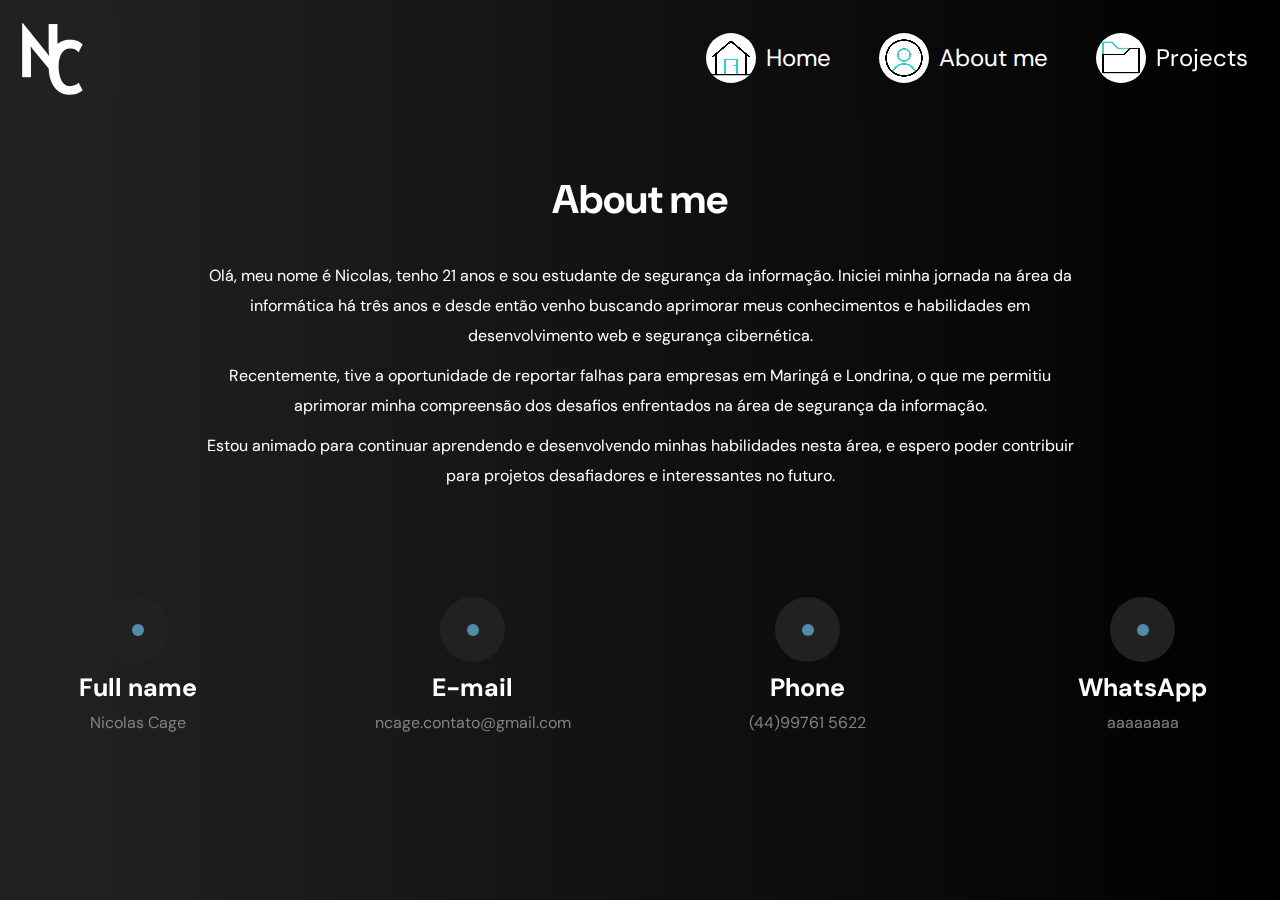
==== pages/about.html @ 60346dfb "disablepictureinpicture" ====
<!DOCTYPE html>
<html lang="pt-br">
<head>
    <meta charset="UTF-8">
    <meta http-equiv="X-UA-Compatible" content="IE=edge">
    <meta name="viewport" content="width=device-width, initial-scale=1.0">
    <link rel="stylesheet" href="../styles/reset.css">
    <link rel="stylesheet" href="../styles/index.css">
    <link href="https://cdn.jsdelivr.net/npm/bootstrap@5.3.0-alpha3/dist/css/bootstrap.min.css" rel="stylesheet" integrity="sha384-KK94CHFLLe+nY2dmCWGMq91rCGa5gtU4mk92HdvYe+M/SXH301p5ILy+dN9+nJOZ" crossorigin="anonymous">
    <link rel="preconnect" href="https://fonts.googleapis.com">
    <link rel="preconnect" href="https://fonts.gstatic.com" crossorigin>
    <link href="https://fonts.googleapis.com/css2?family=DM+Sans:ital,wght@0,400;0,500;0,700;1,400;1,500;1,700&display=swap" rel="stylesheet">
    <link rel="shortcut icon" href="../img/ico/ICO-NC.ico" type="image/x-icon">
    <title>About me</title>
</head>
<body>
    <header class="cabecalho__container">
        <a href="../index.html">
            <img src="../img/Logo - Nicolas Cage.png" alt="Inicias do nome Nicolas Cage" id="logo">
        </a>
        <ul class="cabecalho__lista">
            <li class="cabecalho__lista__item">
                <a href="../index.html" class="cabecalho__lista__item__link">
                    <video src="../video/casa.mp4" disableRemotePlayback disablepictureinpicture class="video__menu__nav home"></video>Home
                </a>
            </li>
            <li class="cabecalho__lista__item">
                <a href="about.html" class="cabecalho__lista__item__link">
                    <video src="../video/perfil.mp4" disableRemotePlayback disablepictureinpicture class="video__menu__nav about"></video>About me
                </a>
            </li>
            <li class="cabecalho__lista__item">
                <a href="../pages/project.html" class="cabecalho__lista__item__link">
                    <video src="../video/pasta.mp4" disableRemotePlayback disablepictureinpicture class="video__menu__nav projects"></video>Projects
                </a>
            </li>
        </ul>
    </header>
    <main class="main__about">
        <section class="about__container">
            <h1 class="about__titulo">About me</h1>
            <div class="about__descricao">
                <p class="about__paragrafo">Olá, meu nome é Nicolas, tenho 21 anos e sou estudante de segurança da informação. Iniciei minha jornada na área da informática há três anos e desde então venho buscando aprimorar meus conhecimentos e habilidades em desenvolvimento web e segurança cibernética.</p>
                <p class="about__paragrafo">Recentemente, tive a oportunidade de reportar falhas para empresas em Maringá e Londrina, o que me permitiu aprimorar minha compreensão dos desafios enfrentados na área de segurança da informação.</p>
                <p class="about__paragrafo">Estou animado para continuar aprendendo e desenvolvendo minhas habilidades nesta área, e espero poder contribuir para projetos desafiadores e interessantes no futuro.</p>
            </div>
            <button id="voltar-ao-topo" onclick="voltarAoTopo()"><img src="../img/icons8-arrow-up-100.png" alt=""></button>
        </section>
        <section class="contact">
            <div class="contact__container">
                <div class="contatct__item">
                    <div class="item__bola">
                        <div class="item__bolinha"></div>
                    </div>
                </div>
                <div class="contact__h2">
                    <h2 class="contact__titulo">
                        Full name
                    </h2>
                </div>
                <div class="contact__p">
                    <p>Nicolas Cage</p>
                </div>
            </div>
            <div class="contact__container">
                <div class="contatct__item">
                    <div class="item__bola">
                        <div class="item__bolinha"></div>
                    </div>
                </div>
                <div class="contact__h2">
                    <h2 class="contact__titulo">
                        E-mail
                    </h2>
                </div>
                <div class="contact__p">
                    <p>ncage.contato@gmail.com</p>
                </div>
            </div>
            <div class="contact__container">
                <div class="contatct__item">
                    <div class="item__bola">
                        <div class="item__bolinha"></div>
                    </div>
                </div>
                <div class="contact__h2">
                    <h2 class="contact__titulo">
                        Phone
                    </h2>
                </div>
                <div class="contact__p">
                    <p>(44)99761 5622</p>
                </div>
            </div>
            <div class="contact__container">
                <div class="contatct__item">
                    <div class="item__bola">
                        <div class="item__bolinha"></div>
                    </div>
                </div>
                <div class="contact__h2">
                    <h2 class="contact__titulo">
                        WhatsApp
                    </h2>
                </div>
                <div class="contact__p">
                    <a class="contact__link" href="https://www.google.com">
                        <p>aaaaaaaa</p>
                    </a>
                </div>
            </div>
        </section>   
    </main>
    <footer class="footer__container"></footer>
    <script src="../js/main.js"></script>
</body>
</html>
---- styles/index.css ----
@import url(animacao.css);

:root {
    --cor-fundo: #212121;
    --cor-braco: #ffffff;
    --cor-cinza: #828282;
    --font-principal: 'DM Sans', sans-serif;
    --bg-degrade: linear-gradient(to right, #212121 5%, #000000);
    --color-hover-link: #ccc;
}

body {
    display: flex;
    flex-direction: column;
    background-image: var(--bg-degrade);
    font-family: var(--font-principal);
}

/* --Header-- */
.cabecalho__container {
    background-image: var(--bg-degrade);
    width: auto;
    display: flex;
    padding: 1em;
    justify-content: space-between;
}

.cabecalho__container img{
    width: 100px;
    height: 80px;
}

.cabecalho__lista {
    display: flex;
    align-items: center;
    margin: 1em;
    gap: 3em;
}

.cabecalho__lista__item {
    display: flex;
    justify-content: end;
}

.cabecalho__lista__item__link {
    text-decoration: none;
    color: var(--cor-braco);
    font-size: 1.5rem;
    display: flex;
    align-items: center;
    gap: 10px;
}

.cabecalho__lista__item__link:hover {
    color: var(--color-hover-link);
}

.video__menu__nav {
    width: 50px;
    border-radius: 100%;
}

/* Main__container */

.main__container {
    display: flex;
    align-items: center;
    justify-content: space-around;
    height: 100vh;
}

.apresentacao {
    width: 453px;
    height: 100vh;
    display: flex;
    flex-direction: column;
    justify-content: center;
}

.apresentacao__titulo {
    font-size: 65px;
    font-weight: 700;
    color: var(--cor-braco);

    animation-name: animacaoTitulo;
    animation-duration: 2s;
}

@keyframes typing {
    from {
        width: 0;
    }
}

@keyframes blinking  {
    50% {
        border-color: transparent;
    }
}

.apresentacao__descricao {
    font-size: 20px;
    color: var(--cor-cinza);
    margin: 15px 0;
}

.apresentacao__links {
    color: var(--cor-braco);
    display: flex;
    gap: 50px;
    margin: 20px 0;
}

.apresentacao__links__social {
    font-size: 25px;
    color: var(--cor-braco);
    text-decoration: none;
    width: 143px;
    height: 42px;
    padding: 12px 27px;
    display: flex;
    align-items: center;
    gap: 10px;
}

.linkedin {
    border: 1px solid blue;
    background-color: rgb(40, 137, 175);
    color: var(--cor-fundo);
    border-radius: 10px;
}

.github {
    border: 1px solid rgba(0, 0, 0, 0.24);
    background-color: #272727;
    border-radius: 10px;
}

.linkedin:hover {
    background-color: rgba(40, 137, 175, 0.5);
    color: var(--cor-braco);
    font-weight: 500;
    animation-name: hoverBotaoLinkedin;
    animation-duration: 1.5s;
    animation-timing-function: ease-in-out;
    animation-fill-mode: forwards;
    animation-iteration-count: infinite;
}

.github:hover {
    background-color: rgba(39, 39, 39, 0.5);
    border: 1px solid #272727;
    font-weight: 500;
    animation-name: hoverBotaoGithub;
    animation-duration: 1.5s;
    animation-timing-function: ease-in-out;
    animation-fill-mode: forwards;
    animation-iteration-count: infinite;
}

.minha__imagem {
    width: 655px;
    border-radius: 60px;
    box-shadow: 7px 5px 10px 5px rgba(0, 0, 0, 0.288);
}

.apresentacao__imagem {
    width: 650px;
    border-radius: 50px;
    box-shadow: 10px 10px 10px 10px black; 
}

#voltar-ao-topo {
    display: none;
    position: fixed;
    bottom: 20px;
    right: 20px;
    border-radius: 100%;
    width: 50px;
    height: 50px;
    background-color: #333333;
}

#voltar-ao-topo img {
    width: 50px;
}

@media screen and (max-width: 700px) {
    
    #logo {
        display: none;
    }

    .cabecalho__container {
        justify-content: center;
    }

    .cabecalho__lista__item__link {
        flex-direction: column;
        align-items: center;
        text-align: center;
    }

    .apresentacao {
        width: 90%;
        margin: 0 50%;
    }

    .apresentacao__titulo {
        text-align: center;
    }

    .apresentacao__descricao {
        text-align: center;
    }

    .apresentacao__links {
        flex-direction: column;
        align-items: center;
    }

    .apresentacao__imagem {
        display: none;
    }

    .contact {
        flex-direction: column;
    }

    .project__container {
        margin: 0;
    }

    .project__descricao-projeto {
        font-size: 12px;
    }

    .container__meio {
        flex-direction: column;
    }

}

@media screen and (max-width: 1200px) {
    
    .main__container {
        flex-direction: column;
    }

    .apresentacao {
        height: 20%;
    }

    .minha__imagem {
        display: none;
    }

    .mySkills__container {
        width: 60%;
    }

    .mySkills__lista {
        flex-wrap: wrap;
        justify-content: center;
    }

    .mySkills__item {
        margin: 10px;
    }

    .project__bloco {
        flex-direction: column;
        width: 80%;
    }

    .project__container {
        width: 80%;
    }
}

@media screen and (min-width: 1201px) {

    .apresentacao__descricao {
        border-right: 4px solid;
        width: 18ch;
        white-space: nowrap;
        overflow: hidden;
        animation: typing 2s steps(13), blinking 0.5s infinite step-end alternate;
    }

    .container__meio {
        flex-direction: row-reverse;
    }
}

.mySkills {
    width: 100%;
}

.mySkills__titulo {
    font-size: 50pt;
    color: white;
    text-align: center;
}

.mySkills__container {
    display: flex;
    justify-content: space-around;
    margin: 40px auto 0 auto;
    width: 100%;
    height: 135px;
}

.mySkills__lista {
    display: flex;
}

.mySkills__item {
    display: flex;
}

.hover1 {
    animation-name: diminuirImg1;
    animation-duration: 5s;
    animation-iteration-count: infinite;
}

.hover2 {
    animation-name: diminuirImg2;
    animation-duration: 5s;
    animation-iteration-count: infinite;
}

.footer__container {
    height: 100px;
}

/* ABOUTE ME */

.main__about {
    width: 100%;
    display: flex;
    justify-content: center;
    flex-direction: column;
    align-items: center;
}

.about__container {
    display: flex;
    flex-direction: column;
    width: 70%;
    margin: 4em 0;
}

.about__titulo {
    text-align: center;
    color: var(--cor-braco);
    font-size: 40px;

    animation-name: animacaoAbout;
    animation-duration: 2s;
}

.about__descricao {
    text-align: center;
    color: var(--cor-braco);
    margin: 2em 0;
    line-height: 30px;

    animation-name: animacaoDescricao;
    animation-duration: 2s;
}

.about__paragrafo {
    margin: 10px 0;
}

.contact {
    display: flex;
    justify-content: space-around;
    align-items: center;
    gap: 60px;
    width: 100%;
}



.contact__container {
    display: flex;
    align-items: center;
    justify-content: space-around;
    width: 100%;
    flex-direction: column;

    animation-name: contactContainer;
    animation-duration: 2s;
}

.contact__item {
    display: flex;
    flex-direction: column;
}

.contact__h2 {
    margin: .5em 0;
    color: var(--cor-braco);
    font-size: 25px;
    width: 100%;
    text-align: center;
}

.contact__link {
    text-decoration: none;
    color: var(--cor-cinza);
}

.contact__p {
    margin: .2em 0;
    color: var(--cor-cinza);
    width: 100%;
    text-align: center;
}

.item__bola {
    width: 65px;
    height: 65px;
    border-radius: 100%;
    background-color: var(--cor-fundo);
    display: flex;
    align-items: center;
    justify-content: center;
}

.item__bolinha {
    width: 12px;
    height: 12px;
    border-radius: 100%;
    background-color: rgba(101, 191, 226, 0.692);
    display: block;
}

/* PROJECTS */

.project {
    text-align: center;
    margin: 3em 0;
    display: flex;
    align-items: center;
    flex-direction: column;
}

.project__container {
    margin: 1em 0;
    display: flex;
    flex-direction: column;
    align-items: center;
    width: 100%;
}

.project__bloco {
    width: 100%;
    height: 50%;
    display: flex;
    align-items: center;
    margin: 2em 0;
}

.project__titulo {
    color: var(--cor-braco);
    font-size: 50px;

    animation-name: animacaoAbout;
    animation-duration: 2s;
}

.project__bloco {
    margin: 6em 0;
    width: 90%;
}

.project__texto {
    width: 100%;
    height: 100%;
}

.project__nome-projeto {
    color: var(--cor-braco);
    font-weight: 700;
    margin-top: 1em;
}

.project__descricao-projeto {
    color: var(--cor-braco);
    font-size: 20px;
    font-weight: 100;
    margin: 2em 0;
}

.carousel {
    width: 100%;
    margin: 1em 2em;
}

.carousel-inner {
    width: 100%;
    border-radius: 35px;
}

.project__link-github {
    text-decoration: none;
    color: var(--cor-braco);
    background-color: #828282;
    padding: 15px;
    border-radius: 10px;
    display: flex;
    align-items: center;
    justify-content: center;
    width: 50%;
    margin: auto;
    gap: 10px;
    font-size: 26px;
    box-shadow: 1px 1px 1px 1px rgba(255, 255, 255, 0.438);
}

.project__link-github:hover {
    background-color: var();
    border: 1px solid rgb(0, 0, 0);
    color: var(--color-hover-link);
}
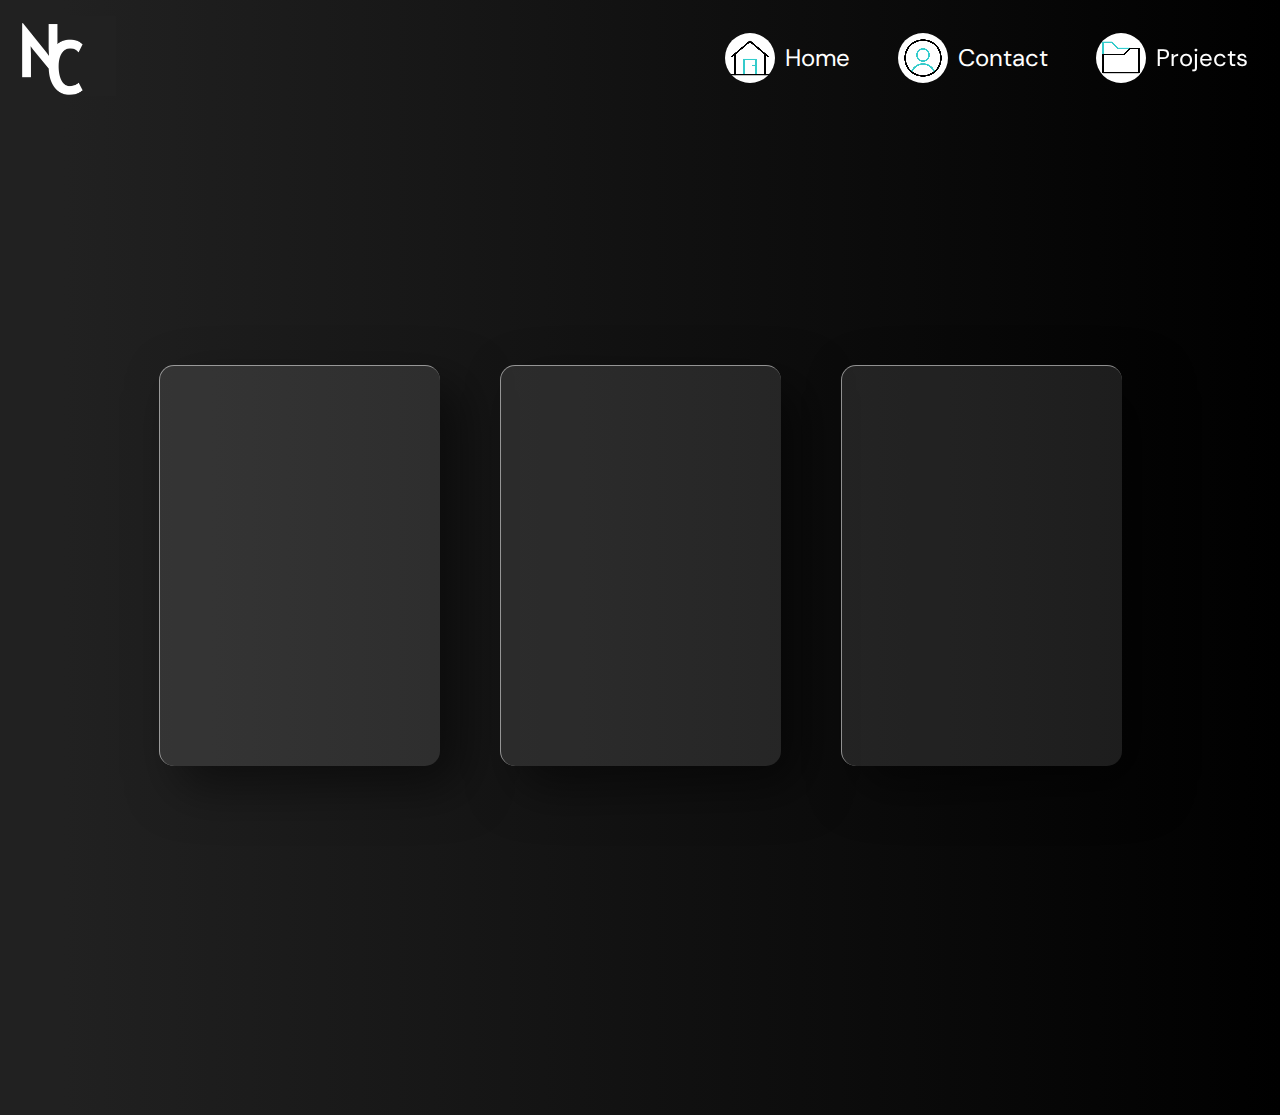
==== commit 35358566: "Alguns ajustes" ====
--- a/pages/about.html
+++ b/pages/about.html
@@ -11,7 +11,7 @@
     <link rel="preconnect" href="https://fonts.gstatic.com" crossorigin>
     <link href="https://fonts.googleapis.com/css2?family=DM+Sans:ital,wght@0,400;0,500;0,700;1,400;1,500;1,700&display=swap" rel="stylesheet">
     <link rel="shortcut icon" href="../img/ico/ICO-NC.ico" type="image/x-icon">
-    <title>About me</title>
+    <title>Contact</title>
 </head>
 <body>
     <header class="cabecalho__container">
@@ -26,7 +26,7 @@
             </li>
             <li class="cabecalho__lista__item">
                 <a href="about.html" class="cabecalho__lista__item__link">
-                    <video src="../video/perfil.mp4" disableRemotePlayback disablepictureinpicture class="video__menu__nav about"></video>About me
+                    <video src="../video/perfil.mp4" disableRemotePlayback disablepictureinpicture class="video__menu__nav about"></video>Contact
                 </a>
             </li>
             <li class="cabecalho__lista__item">
@@ -36,82 +36,44 @@
             </li>
         </ul>
     </header>
-    <main class="main__about">
-        <section class="about__container">
-            <h1 class="about__titulo">About me</h1>
-            <div class="about__descricao">
-                <p class="about__paragrafo">Olá, meu nome é Nicolas, tenho 21 anos e sou estudante de segurança da informação. Iniciei minha jornada na área da informática há três anos e desde então venho buscando aprimorar meus conhecimentos e habilidades em desenvolvimento web e segurança cibernética.</p>
-                <p class="about__paragrafo">Recentemente, tive a oportunidade de reportar falhas para empresas em Maringá e Londrina, o que me permitiu aprimorar minha compreensão dos desafios enfrentados na área de segurança da informação.</p>
-                <p class="about__paragrafo">Estou animado para continuar aprendendo e desenvolvendo minhas habilidades nesta área, e espero poder contribuir para projetos desafiadores e interessantes no futuro.</p>
-            </div>
-            <button id="voltar-ao-topo" onclick="voltarAoTopo()"><img src="../img/icons8-arrow-up-100.png" alt=""></button>
-        </section>
-        <section class="contact">
-            <div class="contact__container">
-                <div class="contatct__item">
-                    <div class="item__bola">
-                        <div class="item__bolinha"></div>
-                    </div>
-                </div>
-                <div class="contact__h2">
-                    <h2 class="contact__titulo">
-                        Full name
-                    </h2>
-                </div>
-                <div class="contact__p">
-                    <p>Nicolas Cage</p>
+    <main class="section__contact">
+        <div class="card__container">
+            <div class="card">
+                <div class="content">
+                    <h2>01</h2>
+                    <h3>Card Um</h3>
+                    <p>Lorem ipsum dolor sit amet consectetur adipisicing elit. Enim suscipit molestias, pariatur dignissimos eius, fugit tempore accusamus beatae et, labore</p>
+                    <a href="#">Mais Informações</a>
                 </div>
             </div>
-            <div class="contact__container">
-                <div class="contatct__item">
-                    <div class="item__bola">
-                        <div class="item__bolinha"></div>
-                    </div>
-                </div>
-                <div class="contact__h2">
-                    <h2 class="contact__titulo">
-                        E-mail
-                    </h2>
-                </div>
-                <div class="contact__p">
-                    <p>ncage.contato@gmail.com</p>
+            <div class="card">
+                <div class="content">
+                    <h2>02</h2>
+                    <h3>Card Dois</h3>
+                    <p>Lorem ipsum dolor sit amet consectetur adipisicing elit. Enim suscipit molestias, pariatur dignissimos eius, fugit tempore accusamus beatae et, labore</p>
+                    <a href="#">Mais Informações</a>
                 </div>
             </div>
-            <div class="contact__container">
-                <div class="contatct__item">
-                    <div class="item__bola">
-                        <div class="item__bolinha"></div>
-                    </div>
-                </div>
-                <div class="contact__h2">
-                    <h2 class="contact__titulo">
-                        Phone
-                    </h2>
-                </div>
-                <div class="contact__p">
-                    <p>(44)99761 5622</p>
+            <div class="card">
+                <div class="content">
+                    <h2>03</h2>
+                    <h3>Card Três</h3>
+                    <p>Lorem ipsum dolor sit amet consectetur adipisicing elit. Enim suscipit molestias, pariatur dignissimos eius, fugit tempore accusamus beatae et, labore</p>
+                    <a href="#">Mais Informações</a>
                 </div>
             </div>
-            <div class="contact__container">
-                <div class="contatct__item">
-                    <div class="item__bola">
-                        <div class="item__bolinha"></div>
-                    </div>
-                </div>
-                <div class="contact__h2">
-                    <h2 class="contact__titulo">
-                        WhatsApp
-                    </h2>
-                </div>
-                <div class="contact__p">
-                    <a class="contact__link" href="https://www.google.com">
-                        <p>aaaaaaaa</p>
-                    </a>
-                </div>
-            </div>
-        </section>   
+        </div>
     </main>
     <footer class="footer__container"></footer>
     <script src="../js/main.js"></script>
+    <script src="../js/vanilla-tilt.js"></script>
+    <script>
+        VanillaTilt.init(document.querySelectorAll(".card"), {
+		max: 25,
+		speed: 400,
+        glare: true,
+        "max-glare": 1,
+	});
+    </script>
 </body>
 </html>--- a/styles/index.css
+++ b/styles/index.css
@@ -1,4 +1,7 @@
 @import url(animacao.css);
+@import url(header.css);
+@import url(rensponsivo.css);
+@import url(contact.css);
 
 :root {
     --cor-fundo: #212121;
@@ -14,50 +17,6 @@
     flex-direction: column;
     background-image: var(--bg-degrade);
     font-family: var(--font-principal);
-}
-
-/* --Header-- */
-.cabecalho__container {
-    background-image: var(--bg-degrade);
-    width: auto;
-    display: flex;
-    padding: 1em;
-    justify-content: space-between;
-}
-
-.cabecalho__container img{
-    width: 100px;
-    height: 80px;
-}
-
-.cabecalho__lista {
-    display: flex;
-    align-items: center;
-    margin: 1em;
-    gap: 3em;
-}
-
-.cabecalho__lista__item {
-    display: flex;
-    justify-content: end;
-}
-
-.cabecalho__lista__item__link {
-    text-decoration: none;
-    color: var(--cor-braco);
-    font-size: 1.5rem;
-    display: flex;
-    align-items: center;
-    gap: 10px;
-}
-
-.cabecalho__lista__item__link:hover {
-    color: var(--color-hover-link);
-}
-
-.video__menu__nav {
-    width: 50px;
-    border-radius: 100%;
 }
 
 /* Main__container */
@@ -238,7 +197,6 @@
     .container__meio {
         flex-direction: column;
     }
-
 }
 
 @media screen and (max-width: 1200px) {
@@ -331,113 +289,35 @@
     animation-iteration-count: infinite;
 }
 
+.sobremim {
+    width: 100%;
+    margin-bottom: 5em;
+}
+
+.sobremim__container {
+    color: white;
+    text-align: center;
+    width: 80%;
+    margin: auto;
+}
+
+.sobremim__titulo {
+    font-size: 50pt;
+    margin: 40px 0;
+}
+
+.sobremim__paragrafo {
+    margin-bottom: 1em;
+    font-size: 18pt;
+    line-height: 28px;
+}
+
 .footer__container {
     height: 100px;
 }
 
 /* ABOUTE ME */
 
-.main__about {
-    width: 100%;
-    display: flex;
-    justify-content: center;
-    flex-direction: column;
-    align-items: center;
-}
-
-.about__container {
-    display: flex;
-    flex-direction: column;
-    width: 70%;
-    margin: 4em 0;
-}
-
-.about__titulo {
-    text-align: center;
-    color: var(--cor-braco);
-    font-size: 40px;
-
-    animation-name: animacaoAbout;
-    animation-duration: 2s;
-}
-
-.about__descricao {
-    text-align: center;
-    color: var(--cor-braco);
-    margin: 2em 0;
-    line-height: 30px;
-
-    animation-name: animacaoDescricao;
-    animation-duration: 2s;
-}
-
-.about__paragrafo {
-    margin: 10px 0;
-}
-
-.contact {
-    display: flex;
-    justify-content: space-around;
-    align-items: center;
-    gap: 60px;
-    width: 100%;
-}
-
-
-
-.contact__container {
-    display: flex;
-    align-items: center;
-    justify-content: space-around;
-    width: 100%;
-    flex-direction: column;
-
-    animation-name: contactContainer;
-    animation-duration: 2s;
-}
-
-.contact__item {
-    display: flex;
-    flex-direction: column;
-}
-
-.contact__h2 {
-    margin: .5em 0;
-    color: var(--cor-braco);
-    font-size: 25px;
-    width: 100%;
-    text-align: center;
-}
-
-.contact__link {
-    text-decoration: none;
-    color: var(--cor-cinza);
-}
-
-.contact__p {
-    margin: .2em 0;
-    color: var(--cor-cinza);
-    width: 100%;
-    text-align: center;
-}
-
-.item__bola {
-    width: 65px;
-    height: 65px;
-    border-radius: 100%;
-    background-color: var(--cor-fundo);
-    display: flex;
-    align-items: center;
-    justify-content: center;
-}
-
-.item__bolinha {
-    width: 12px;
-    height: 12px;
-    border-radius: 100%;
-    background-color: rgba(101, 191, 226, 0.692);
-    display: block;
-}
 
 /* PROJECTS */
 
@@ -481,6 +361,8 @@
 .project__texto {
     width: 100%;
     height: 100%;
+    display: flex;
+    flex-direction: column;
 }
 
 .project__nome-projeto {
@@ -506,6 +388,12 @@
     border-radius: 35px;
 }
 
+.project__link {
+    display: flex;
+    justify-content: space-around;
+    align-items: center;
+}
+
 .project__link-github {
     text-decoration: none;
     color: var(--cor-braco);
@@ -516,7 +404,6 @@
     align-items: center;
     justify-content: center;
     width: 50%;
-    margin: auto;
     gap: 10px;
     font-size: 26px;
     box-shadow: 1px 1px 1px 1px rgba(255, 255, 255, 0.438);
@@ -526,4 +413,26 @@
     background-color: var();
     border: 1px solid rgb(0, 0, 0);
     color: var(--color-hover-link);
+}
+
+.project__link-host {
+    background-color: rgb(197, 197, 197);
+    padding: 20px;
+    width: 20%;
+    border-radius: 10px;
+    display: flex;
+    justify-content: center;
+    align-items: center;
+    border: 1px solid rgb(75, 75, 75);
+}
+
+.project__link-host:hover {
+    background-color: rgb(170, 170, 170);
+    box-shadow: 1px 1px 1px rgba(139, 139, 139, 0.705);
+    transform: scale(1.05);
+}
+
+.project__link-host__img {
+    width: 33px;
+    height: 32px;
 }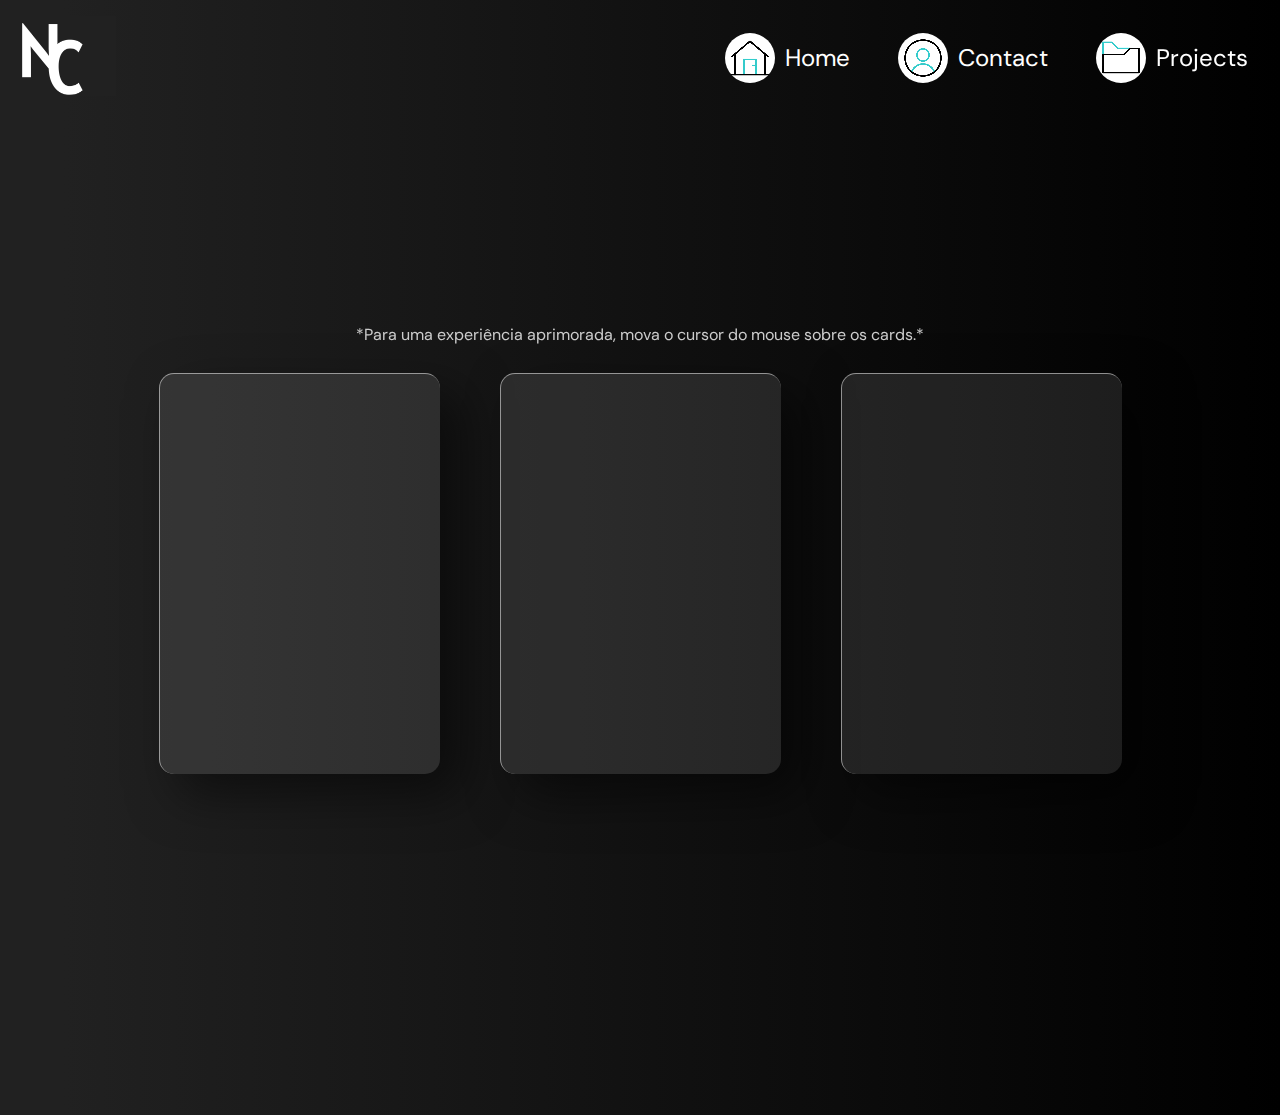
==== commit 79341206: "Disclamer dos cards" ====
--- a/pages/about.html
+++ b/pages/about.html
@@ -37,29 +37,30 @@
         </ul>
     </header>
     <main class="section__contact">
+        <p class="contact__disclamer">*Para uma experiência aprimorada, mova o cursor do mouse sobre os cards.*</p>
         <div class="card__container">
             <div class="card">
                 <div class="content">
-                    <h2>01</h2>
-                    <h3>Card Um</h3>
-                    <p>Lorem ipsum dolor sit amet consectetur adipisicing elit. Enim suscipit molestias, pariatur dignissimos eius, fugit tempore accusamus beatae et, labore</p>
-                    <a href="#">Mais Informações</a>
+                    <img src="../img/contact-whatsapp.png" alt="">
+                    <h3>Whatapp</h3>
+                    <p>Vamos conversar e colocar suas ideias em prática juntos? Estou aqui para ouvi-lo e contribuir com minha experiência. Topa?</p>
+                    <a href="https://wa.me/5544997615622" target="_blank" class="card__button-whatsapp">Mais Informações</a>
                 </div>
             </div>
             <div class="card">
                 <div class="content">
-                    <h2>02</h2>
-                    <h3>Card Dois</h3>
-                    <p>Lorem ipsum dolor sit amet consectetur adipisicing elit. Enim suscipit molestias, pariatur dignissimos eius, fugit tempore accusamus beatae et, labore</p>
-                    <a href="#">Mais Informações</a>
+                    <img src="../img/contact-instagram.png" alt="">
+                    <h3>Instagram</h3>
+                    <p>Se quiser saber mais sobre mim e minha rotina, fique à vontade para conversar comigo por lá também! Estou sempre disponível para trocar ideias e experiências.</p>
+                    <a href="https://www.instagram.com/nicolascagezin1/" target="_blank" class="card__button-instagram">Mais Informações</a>
                 </div>
             </div>
             <div class="card">
                 <div class="content">
-                    <h2>03</h2>
-                    <h3>Card Três</h3>
-                    <p>Lorem ipsum dolor sit amet consectetur adipisicing elit. Enim suscipit molestias, pariatur dignissimos eius, fugit tempore accusamus beatae et, labore</p>
-                    <a href="#">Mais Informações</a>
+                    <img src="../img/contact-linkedin.png" alt="">
+                    <h3>Linkedin</h3>
+                    <p>Caso tenha alguma dúvida e queira conferir minhas experiências, basta acessar meu LinkedIn. Lá você encontrará mais informações sobre minha trajetória profissional e acadêmica.</p>
+                    <a href="https://www.linkedin.com/in/nicolas-cage-josu%C3%A9-lacerda-costa-922a31190/" target="_blank" class="card__button-linkedin">Mais Informações</a>
                 </div>
             </div>
         </div>
@@ -69,10 +70,10 @@
     <script src="../js/vanilla-tilt.js"></script>
     <script>
         VanillaTilt.init(document.querySelectorAll(".card"), {
-		max: 25,
-		speed: 400,
+		max: 15,
+		speed: 200,
         glare: true,
-        "max-glare": 1,
+        "max-glare": 0.6,
 	});
     </script>
 </body>
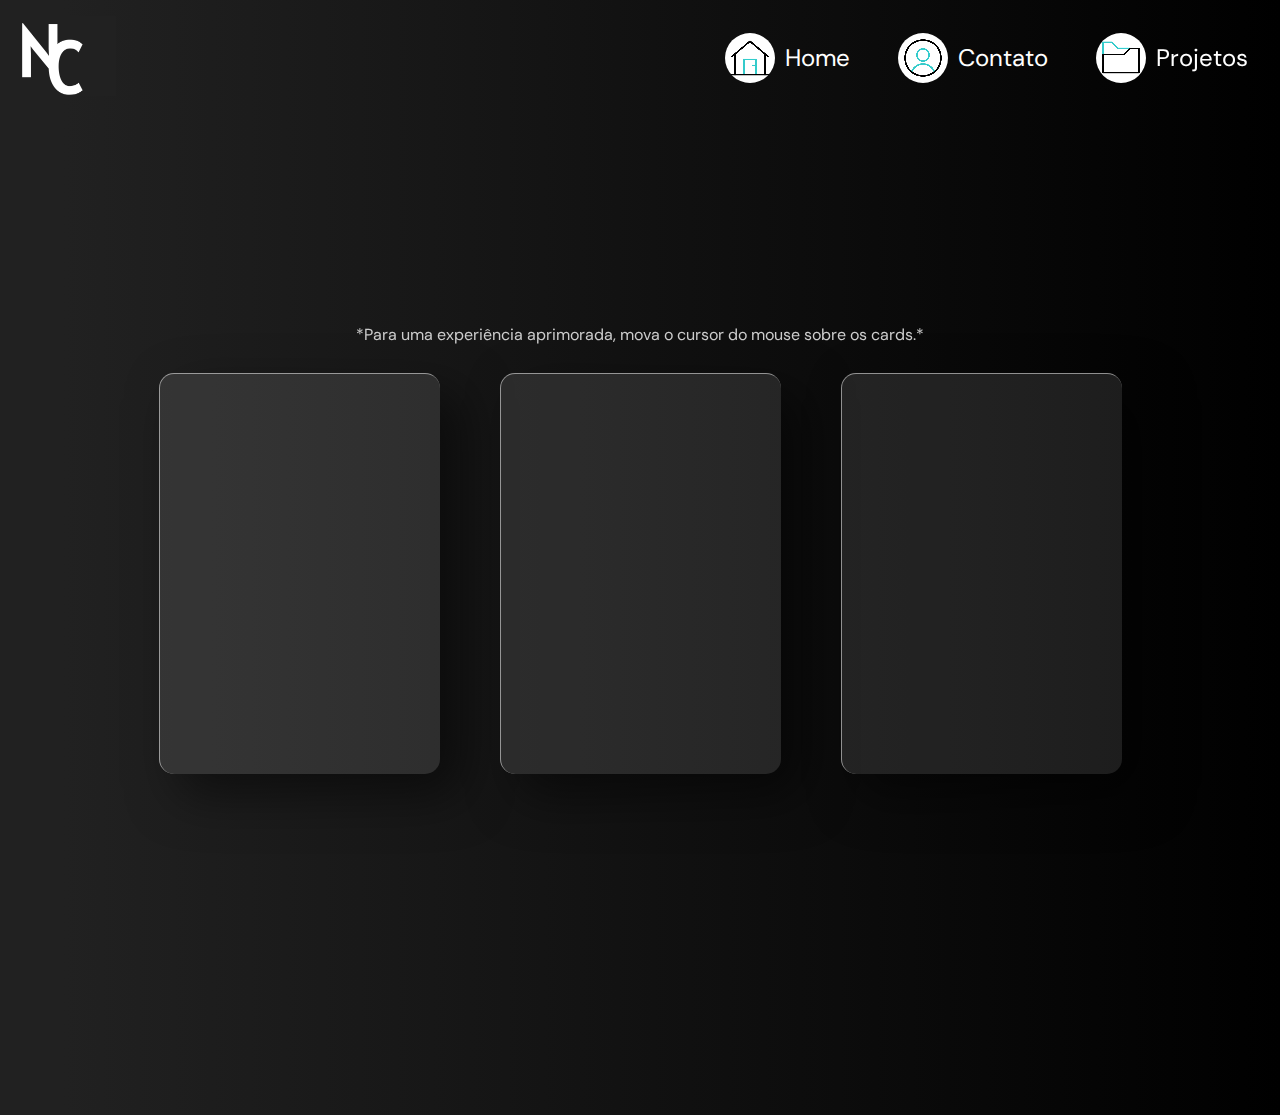
==== commit 0302f083: "escrita" ====
--- a/pages/about.html
+++ b/pages/about.html
@@ -11,7 +11,7 @@
     <link rel="preconnect" href="https://fonts.gstatic.com" crossorigin>
     <link href="https://fonts.googleapis.com/css2?family=DM+Sans:ital,wght@0,400;0,500;0,700;1,400;1,500;1,700&display=swap" rel="stylesheet">
     <link rel="shortcut icon" href="../img/ico/ICO-NC.ico" type="image/x-icon">
-    <title>Contact</title>
+    <title>Contato</title>
 </head>
 <body>
     <header class="cabecalho__container">
@@ -26,12 +26,12 @@
             </li>
             <li class="cabecalho__lista__item">
                 <a href="about.html" class="cabecalho__lista__item__link">
-                    <video src="../video/perfil.mp4" disableRemotePlayback disablepictureinpicture class="video__menu__nav about"></video>Contact
+                    <video src="../video/perfil.mp4" disableRemotePlayback disablepictureinpicture class="video__menu__nav about"></video>Contato
                 </a>
             </li>
             <li class="cabecalho__lista__item">
                 <a href="../pages/project.html" class="cabecalho__lista__item__link">
-                    <video src="../video/pasta.mp4" disableRemotePlayback disablepictureinpicture class="video__menu__nav projects"></video>Projects
+                    <video src="../video/pasta.mp4" disableRemotePlayback disablepictureinpicture class="video__menu__nav projects"></video>Projetos
                 </a>
             </li>
         </ul>
@@ -42,7 +42,7 @@
             <div class="card">
                 <div class="content">
                     <img src="../img/contact-whatsapp.png" alt="">
-                    <h3>Whatapp</h3>
+                    <h3>Whatsapp</h3>
                     <p>Vamos conversar e colocar suas ideias em prática juntos? Estou aqui para ouvi-lo e contribuir com minha experiência. Topa?</p>
                     <a href="https://wa.me/5544997615622" target="_blank" class="card__button-whatsapp">Mais Informações</a>
                 </div>
--- a/styles/index.css
+++ b/styles/index.css
@@ -194,9 +194,6 @@
         font-size: 12px;
     }
 
-    .container__meio {
-        flex-direction: column;
-    }
 }
 
 @media screen and (max-width: 1200px) {
@@ -240,15 +237,12 @@
 
     .apresentacao__descricao {
         border-right: 4px solid;
-        width: 18ch;
+        width: 21ch;
         white-space: nowrap;
         overflow: hidden;
-        animation: typing 2s steps(13), blinking 0.5s infinite step-end alternate;
-    }
-
-    .container__meio {
-        flex-direction: row-reverse;
-    }
+        animation: typing 2s steps(18), blinking 0.5s infinite step-end alternate;
+    }
+
 }
 
 .mySkills {
@@ -275,6 +269,10 @@
 
 .mySkills__item {
     display: flex;
+}
+
+.mySkills__img {
+    height: 100px;
 }
 
 .hover1 {
@@ -385,7 +383,6 @@
 
 .carousel-inner {
     width: 100%;
-    border-radius: 35px;
 }
 
 .project__link {
@@ -415,24 +412,10 @@
     color: var(--color-hover-link);
 }
 
-.project__link-host {
-    background-color: rgb(197, 197, 197);
-    padding: 20px;
-    width: 20%;
-    border-radius: 10px;
-    display: flex;
-    justify-content: center;
-    align-items: center;
-    border: 1px solid rgb(75, 75, 75);
-}
-
-.project__link-host:hover {
-    background-color: rgb(170, 170, 170);
-    box-shadow: 1px 1px 1px rgba(139, 139, 139, 0.705);
-    transform: scale(1.05);
-}
-
-.project__link-host__img {
-    width: 33px;
-    height: 32px;
+.projeto__crud__listaTarefas__titulo {
+    color: black;
+}
+
+.projeto__crud__listaTarefas__descricao {
+    color: black;
 }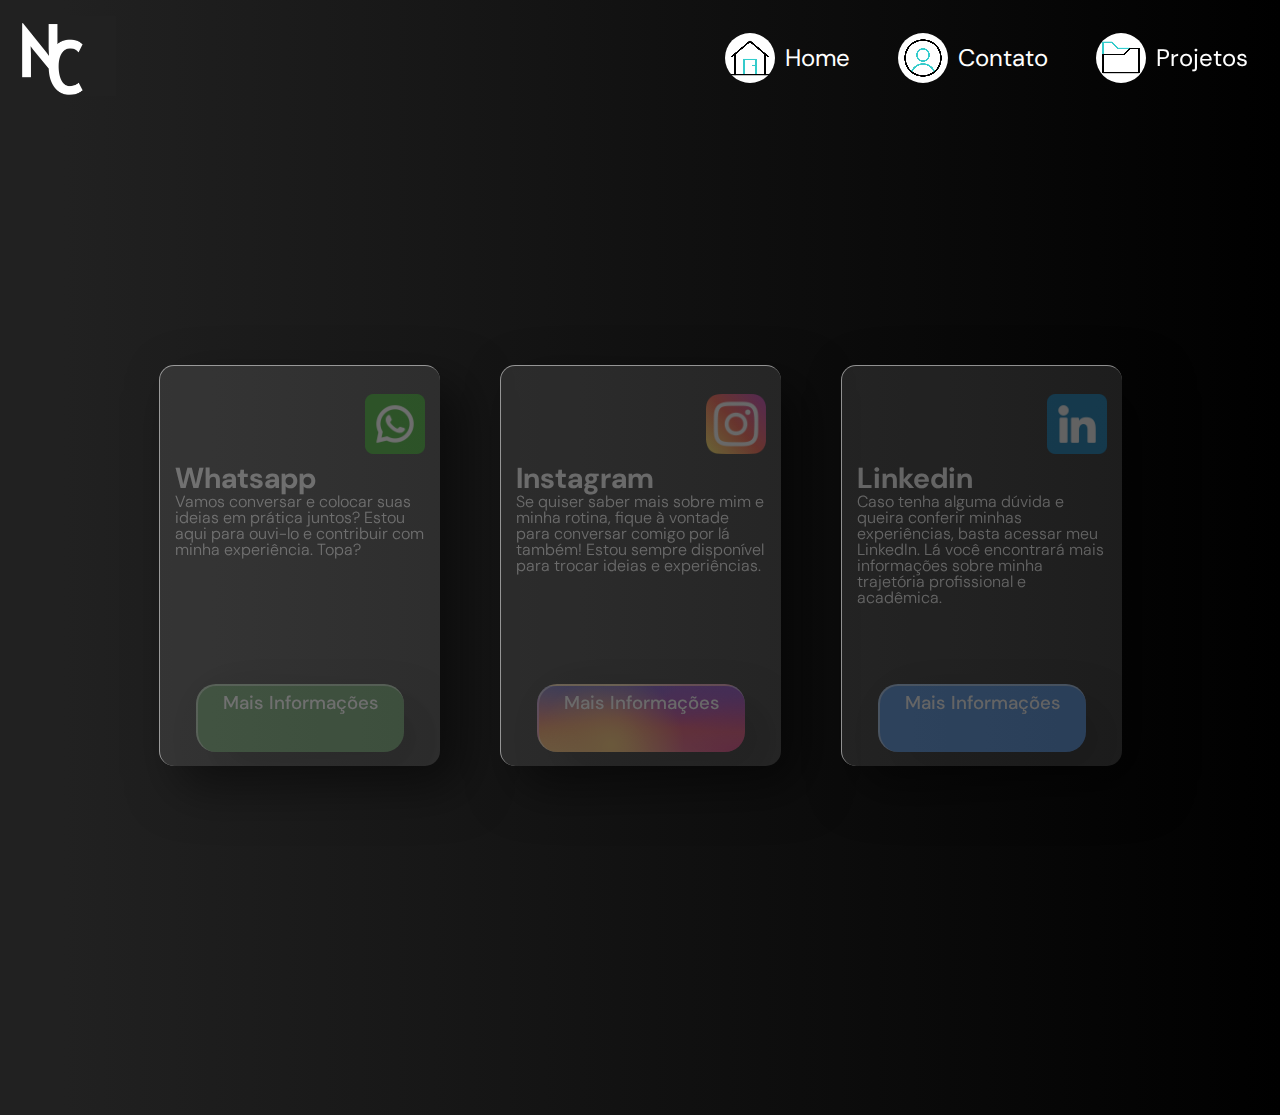
==== commit 5b327ef3: "alteração de estilo da página de contato" ====
--- a/pages/about.html
+++ b/pages/about.html
@@ -37,30 +37,53 @@
         </ul>
     </header>
     <main class="section__contact">
-        <p class="contact__disclamer">*Para uma experiência aprimorada, mova o cursor do mouse sobre os cards.*</p>
         <div class="card__container">
             <div class="card">
                 <div class="content">
-                    <img src="../img/contact-whatsapp.png" alt="">
-                    <h3>Whatsapp</h3>
-                    <p>Vamos conversar e colocar suas ideias em prática juntos? Estou aqui para ouvi-lo e contribuir com minha experiência. Topa?</p>
-                    <a href="https://wa.me/5544997615622" target="_blank" class="card__button-whatsapp">Mais Informações</a>
+                    <div class="content__header">
+                        <img class="content__header__img" src="../img/contact-whatsapp.png" alt="">
+                    </div>
+                    <div class="content__titulo">
+                        <h3 class="content__titulo__h3">Whatsapp</h3>
+                    </div>
+                    <div class="content__main">
+                        <p class="content__main__p">Vamos conversar e colocar suas ideias em prática juntos? Estou aqui para ouvi-lo e contribuir com minha experiência. Topa?</p>
+                    </div>
+                    <div class="content__footer">
+                        <a href="https://wa.me/5544997615622" target="_blank" class="card__button-whatsapp content__footer__link">Mais Informações</a>
+                    </div>
                 </div>
             </div>
             <div class="card">
                 <div class="content">
-                    <img src="../img/contact-instagram.png" alt="">
-                    <h3>Instagram</h3>
-                    <p>Se quiser saber mais sobre mim e minha rotina, fique à vontade para conversar comigo por lá também! Estou sempre disponível para trocar ideias e experiências.</p>
-                    <a href="https://www.instagram.com/nicolascagezin1/" target="_blank" class="card__button-instagram">Mais Informações</a>
+                    <div class="content__header">
+                        <img class="content__header__img" src="../img/contact-instagram.png" alt="">
+                    </div>
+                    <div class="content__titulo">
+                        <h3 class="content__titulo__h3">Instagram</h3>
+                    </div>
+                    <div class="content__main">
+                        <p class="content__main__p">Se quiser saber mais sobre mim e minha rotina, fique à vontade para conversar comigo por lá também! Estou sempre disponível para trocar ideias e experiências.</p>
+                    </div>
+                    <div class="content__footer">
+                        <a href="https://www.instagram.com/nicolascagezin1/" target="_blank" class="card__button-instagram content__footer__link">Mais Informações</a>
+                    </div>
                 </div>
             </div>
             <div class="card">
                 <div class="content">
-                    <img src="../img/contact-linkedin.png" alt="">
-                    <h3>Linkedin</h3>
-                    <p>Caso tenha alguma dúvida e queira conferir minhas experiências, basta acessar meu LinkedIn. Lá você encontrará mais informações sobre minha trajetória profissional e acadêmica.</p>
-                    <a href="https://www.linkedin.com/in/nicolas-cage-josu%C3%A9-lacerda-costa-922a31190/" target="_blank" class="card__button-linkedin">Mais Informações</a>
+                    <div class="content__header">
+                        <img class="content__header__img" src="../img/contact-linkedin.png" alt="">
+                    </div>
+                    <div class="content__titulo">
+                        <h3 class="content__titulo__h3">Linkedin</h3>
+                    </div>
+                    <div class="content__main">
+                        <p class="content__main__p">Caso tenha alguma dúvida e queira conferir minhas experiências, basta acessar meu LinkedIn. Lá você encontrará mais informações sobre minha trajetória profissional e acadêmica.</p>
+                    </div>
+                    <div class="content__footer">
+                        <a href="https://www.linkedin.com/in/nicolas-cage-josu%C3%A9-lacerda-costa-922a31190/" target="_blank" class="card__button-linkedin content__footer__link">Mais Informações</a>
+                    </div>
                 </div>
             </div>
         </div>
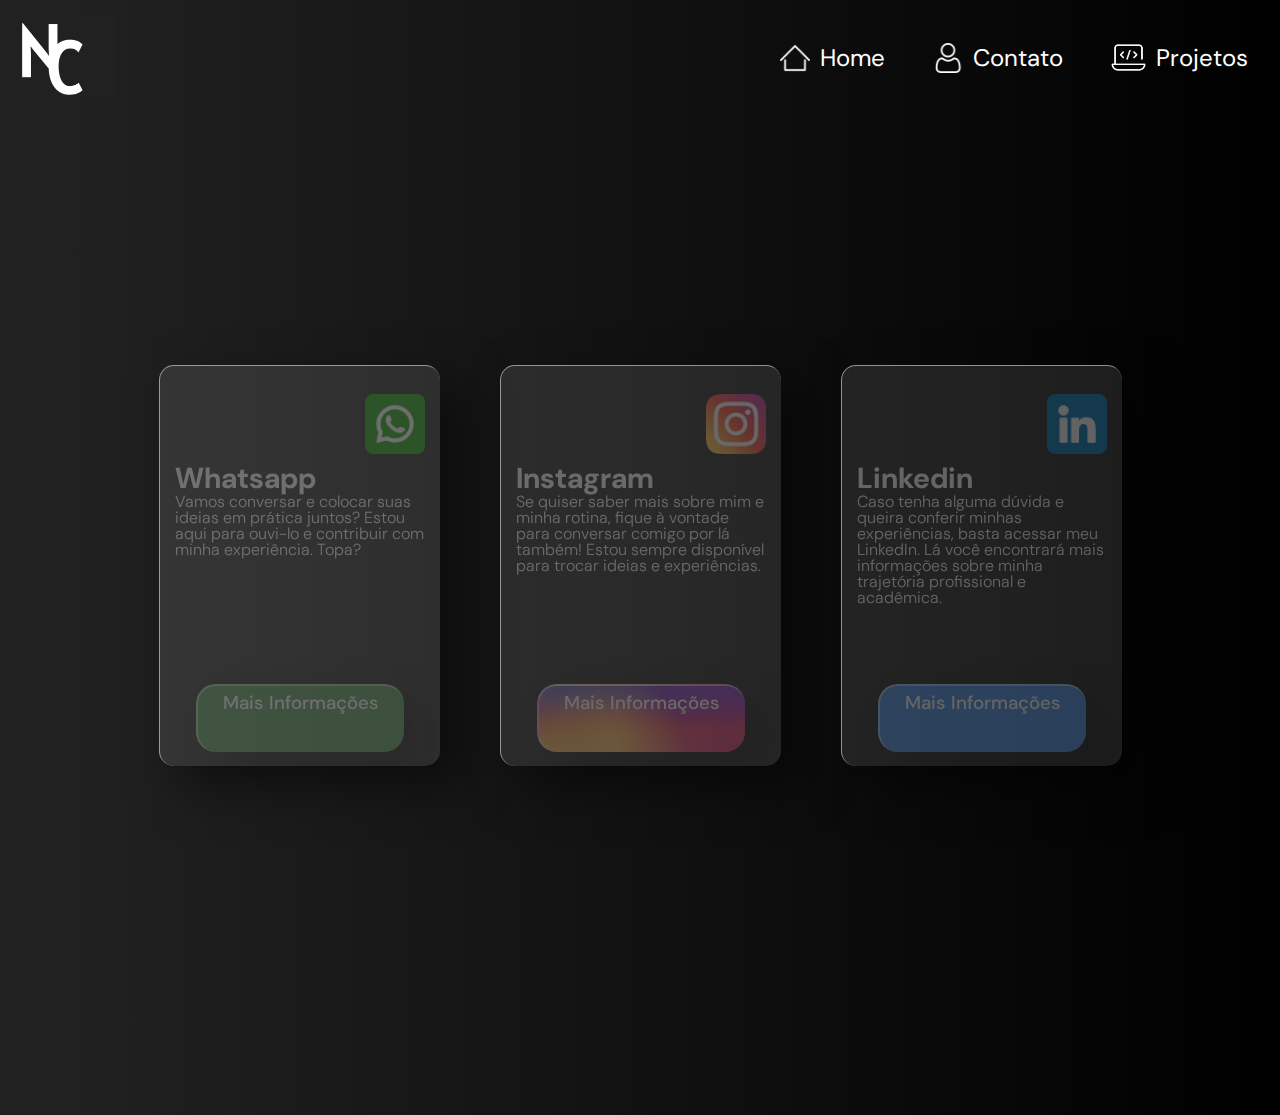
==== commit 4499b208: "algumas alterações!" ====
--- a/pages/about.html
+++ b/pages/about.html
@@ -6,6 +6,7 @@
     <meta name="viewport" content="width=device-width, initial-scale=1.0">
     <link rel="stylesheet" href="../styles/reset.css">
     <link rel="stylesheet" href="../styles/index.css">
+    <link rel="stylesheet" href="../styles/header.css">
     <link href="https://cdn.jsdelivr.net/npm/bootstrap@5.3.0-alpha3/dist/css/bootstrap.min.css" rel="stylesheet" integrity="sha384-KK94CHFLLe+nY2dmCWGMq91rCGa5gtU4mk92HdvYe+M/SXH301p5ILy+dN9+nJOZ" crossorigin="anonymous">
     <link rel="preconnect" href="https://fonts.googleapis.com">
     <link rel="preconnect" href="https://fonts.gstatic.com" crossorigin>
@@ -21,17 +22,17 @@
         <ul class="cabecalho__lista">
             <li class="cabecalho__lista__item">
                 <a href="../index.html" class="cabecalho__lista__item__link">
-                    <video src="../video/casa.mp4" disableRemotePlayback disablepictureinpicture class="video__menu__nav home"></video>Home
+                    <img class="cabecalho__container__img" src="../img/nav/casa.png" alt="Home">Home
                 </a>
             </li>
             <li class="cabecalho__lista__item">
                 <a href="about.html" class="cabecalho__lista__item__link">
-                    <video src="../video/perfil.mp4" disableRemotePlayback disablepictureinpicture class="video__menu__nav about"></video>Contato
+                    <img class="cabecalho__container__img" src="../img/nav/do-utilizador.png" alt="">Contato
                 </a>
             </li>
             <li class="cabecalho__lista__item">
-                <a href="../pages/project.html" class="cabecalho__lista__item__link">
-                    <video src="../video/pasta.mp4" disableRemotePlayback disablepictureinpicture class="video__menu__nav projects"></video>Projetos
+                <a href="project.html" class="cabecalho__lista__item__link">
+                    <img class="cabecalho__container__img cabecalho__container__img__codigo" src="../img/nav/codigo.png" alt="">Projetos
                 </a>
             </li>
         </ul>
--- a/styles/header.css
+++ b/styles/header.css
@@ -0,0 +1,54 @@
+/* --Header-- */
+.cabecalho__container {
+    background-image: var(--bg-degrade);
+    width: auto;
+    display: flex;
+    padding: 1em;
+    justify-content: space-between;
+}
+
+.cabecalho__container img{
+    width: 100px;
+    height: 80px;
+}
+
+.cabecalho__lista {
+    display: flex;
+    align-items: center;
+    margin: 1em;
+    gap: 3em;
+}
+
+.cabecalho__lista__item {
+    display: flex;
+    justify-content: end;
+}
+
+.cabecalho__lista__item__link {
+    text-decoration: none;
+    color: var(--cor-braco);
+    font-size: 1.5rem;
+    display: flex;
+    align-items: center;
+    gap: 10px;
+}
+
+.cabecalho__lista__item__link > img {
+    width: 30px;
+    height: 30px;
+    color: white;
+}
+
+.cabecalho__lista__item__link > .cabecalho__container__img__codigo{
+    width: 35px;
+    height: 35px;
+}
+
+.cabecalho__lista__item__link:hover {
+    color: var(--color-hover-link);
+}
+
+.video__menu__nav {
+    width: 50px;
+    border-radius: 100%;
+}